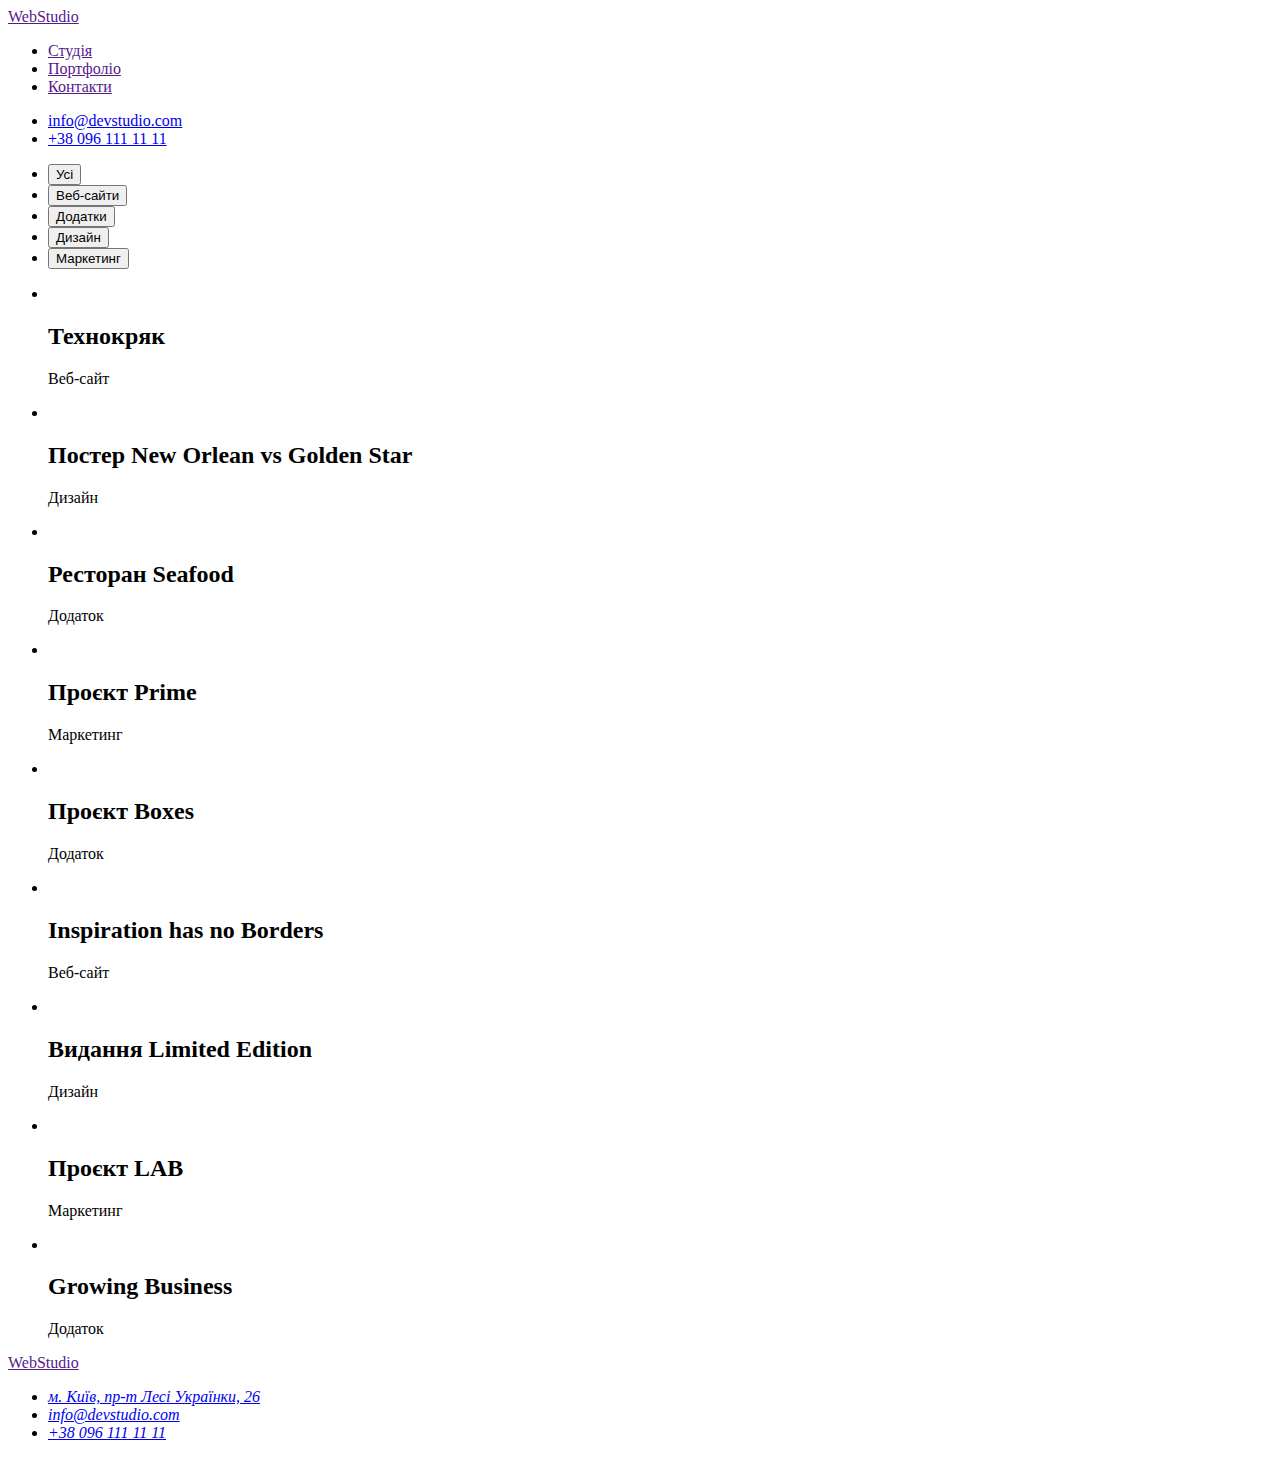
==== portfolio.html @ 916b4608 "Create portfolio" ====
<!DOCTYPE html>
<html lang="en">
<head>
    <meta charset="UTF-8">
    <meta http-equiv="X-UA-Compatible" content="IE=edge">
    <meta name="viewport" content="width=device-width, initial-scale=1.0">
    <title>Document</title>
</head>
<body>
    <header>
        <a href="">WebStudio</a>
        <nav>
            <ul>
                <li><a href="">Студія</a></li>
                <li><a href="">Портфоліо</a></li>
                <li><a href="">Контакти</a></li>
            </ul>
        </nav>

        <ul>
            <li>
                <a href="mailto:info@devstudio.com">info@devstudio.com</a>
            </li>
            <li><a href="tel:+380961111111">+38 096 111 11 11</a></li>
        </ul>
    </header>

    <main>
        <section>
            <ul>
                <li>
                    <button type="button">Усі</button>
                </li>
                <li>
                    <button type="button">Веб-сайти</button>
                </li>
                <li>
                    <button type="button">Додатки</button>
                </li>
                <li>
                    <button type="button">Дизайн</button>
                </li>
                <li>
                    <button type="button">Маркетинг</button>
                </li>
            </ul>
        </section>
        <section>
            <ul>
                <li>
                        <img src="" alt="" >
                        <h2>Технокряк</h2>
                        <p>Веб-сайт</p>
                </li>
                <li>
                        <img src="" alt="" >
                        <h2>Постер New Orlean vs Golden Star</h2>
                        <p>Дизайн</p>
                </li>
                <li>
                        <img src="" alt="" >
                        <h2>Ресторан Seafood</h2>
                        <p>Додаток</p>
                </li>
                <li>
                        <img src="" alt="" >
                        <h2>Проєкт Prime</h2>
                        <p>Маркетинг</p>
                </li>
                <li>
                        <img src="" alt="" >
                        <h2>Проєкт Boxes</h2>
                        <p>Додаток</p>
                </li>
                <li>
                        <img src="" alt="" >
                        <h2>Inspiration has no Borders</h2>
                        <p>Веб-сайт</p>
                </li>
                <li>
                        <img src="" alt="" >
                        <h2>Видання Limited Edition</h2>
                        <p>Дизайн</p>
                </li>
                <li>
                        <img src="" alt="" >
                        <h2>Проєкт LAB</h2>
                        <p>Маркетинг</p>
                </li>
                <li>
                        <img src="" alt="" >
                        <h2>Growing Business</h2>
                        <p>Додаток</p>
                </li>
            </ul>
        </section>
    </main>

    <footer>
        <a href="">WebStudio</a>
        <address>
            <ul>
                <li>
                    <a
                        href="https://www.google.com/maps/place/бул.+Леси+Украинки,+26,+Киев,+02000/@50.4265807,30.5361971,17z/data=!3m1!4b1!4m5!3m4!1s0x40d4cf0e033ecbe9:0x57a4dffefec77da0!8m2!3d50.4265807!4d30.5383858"
                        target="_blank"
                        rel="noopener noreferrer"
                        >м. Київ, пр-т Лесі Українки, 26</a
                    >
                </li>
                <li>
                    <a href="mailto:info@devstudio.com"
                        >info@devstudio.com</a
                    >
                </li>
                <li>
                    <a href="tel:+380961111111">+38 096 111 11 11</a>
                </li>
            </ul>
        </address>
    </footer>
</body>
</html>
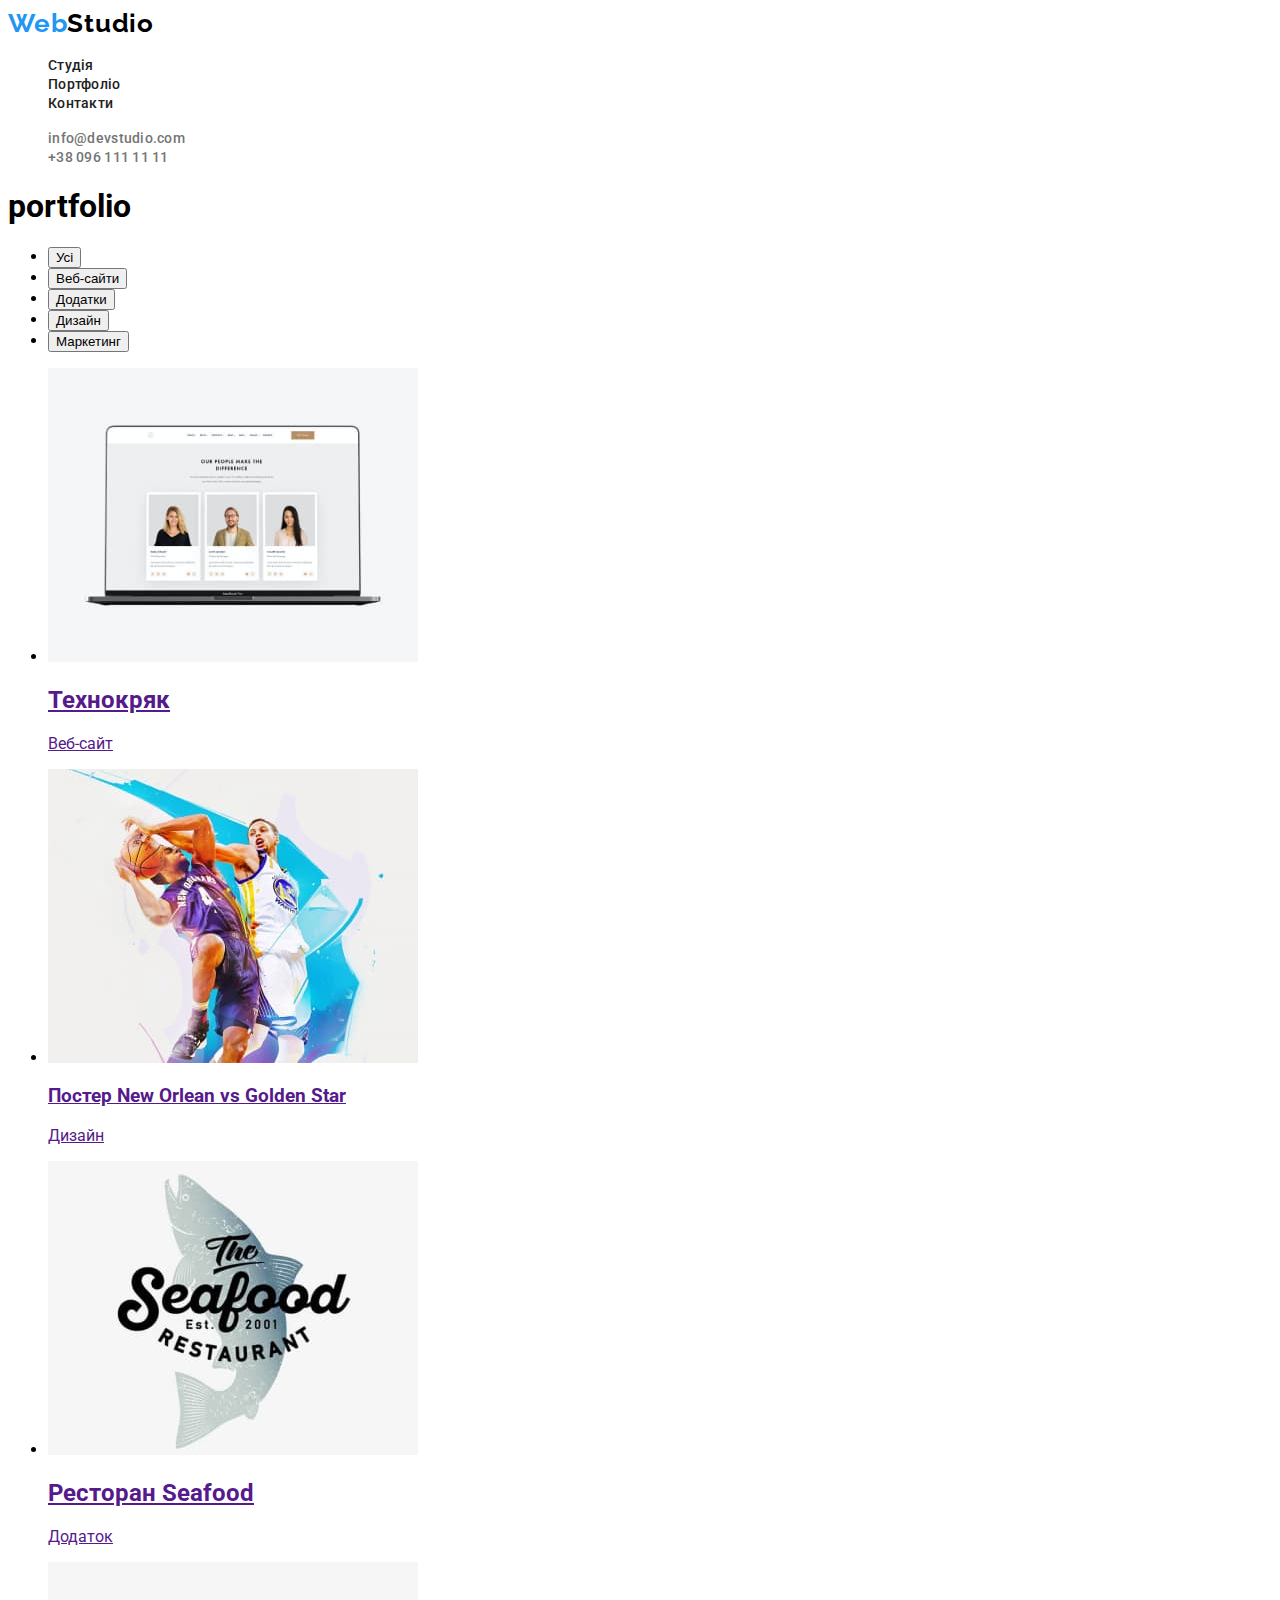
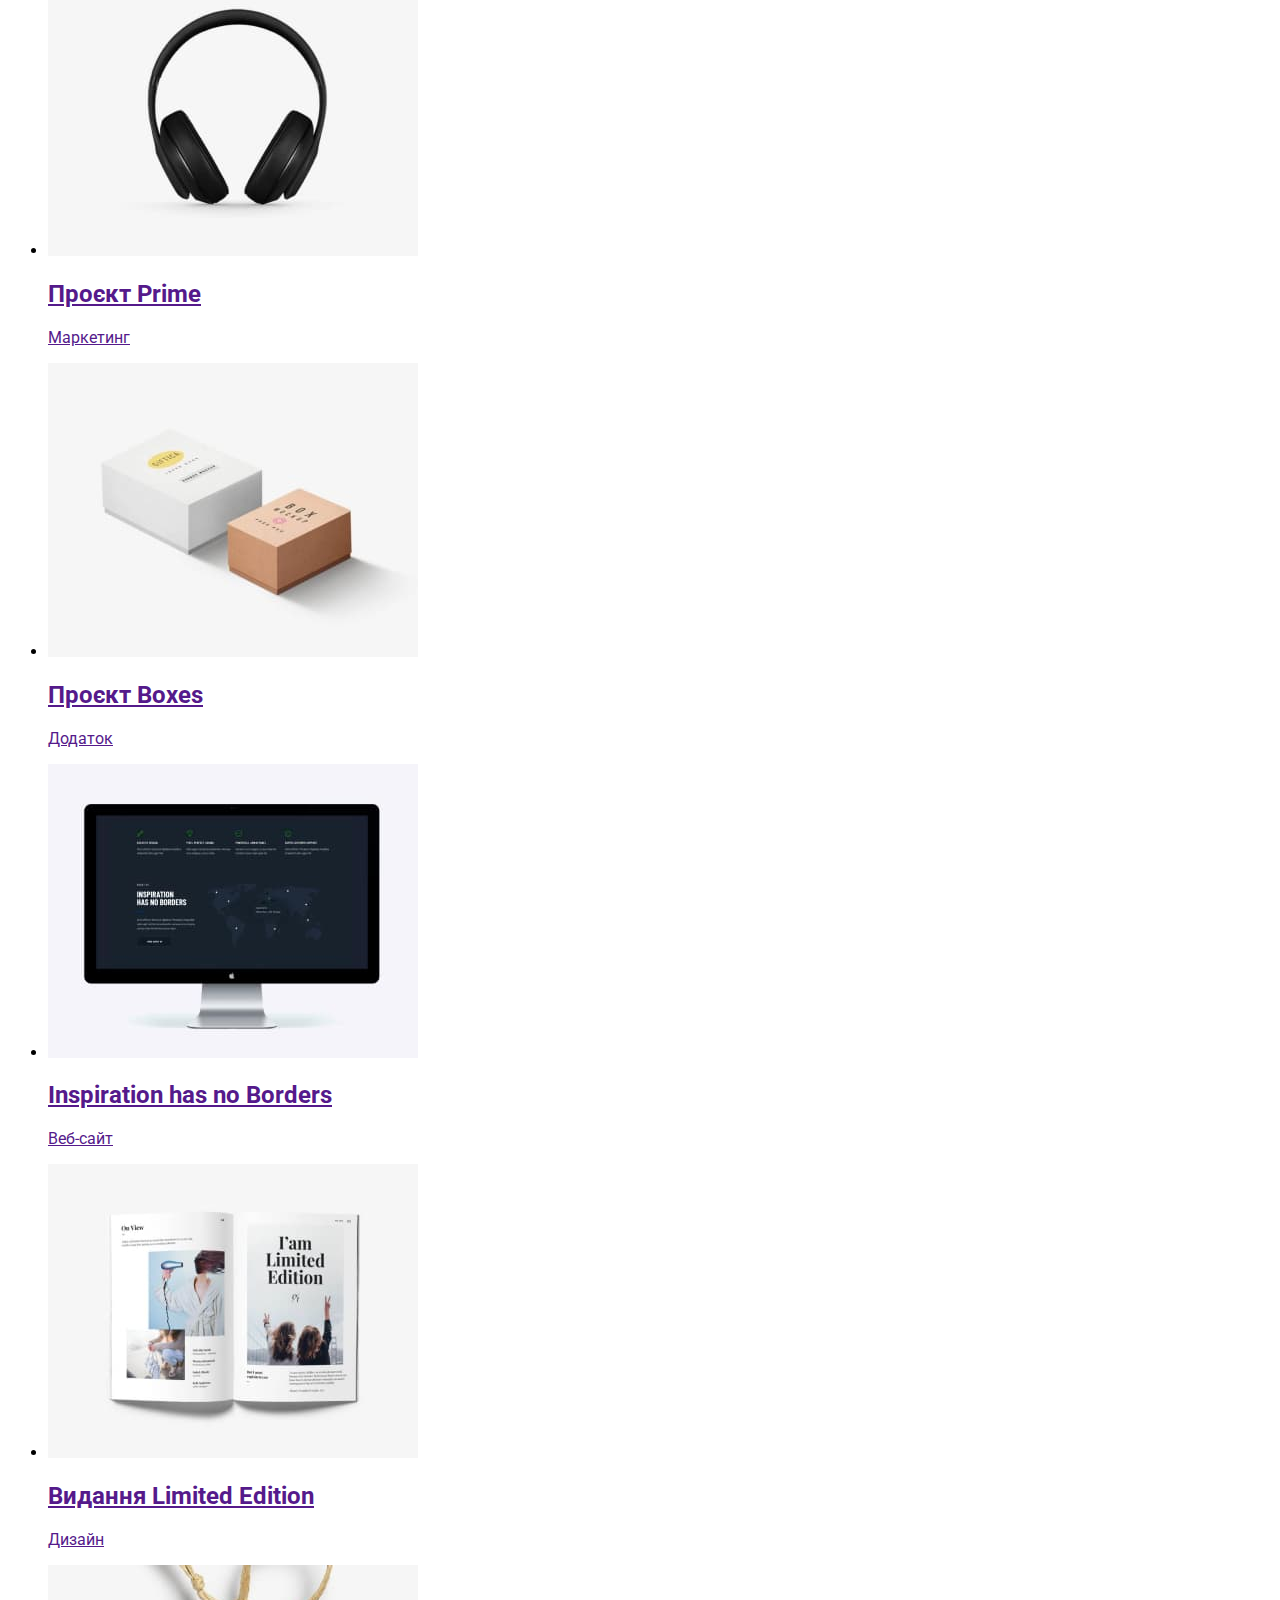
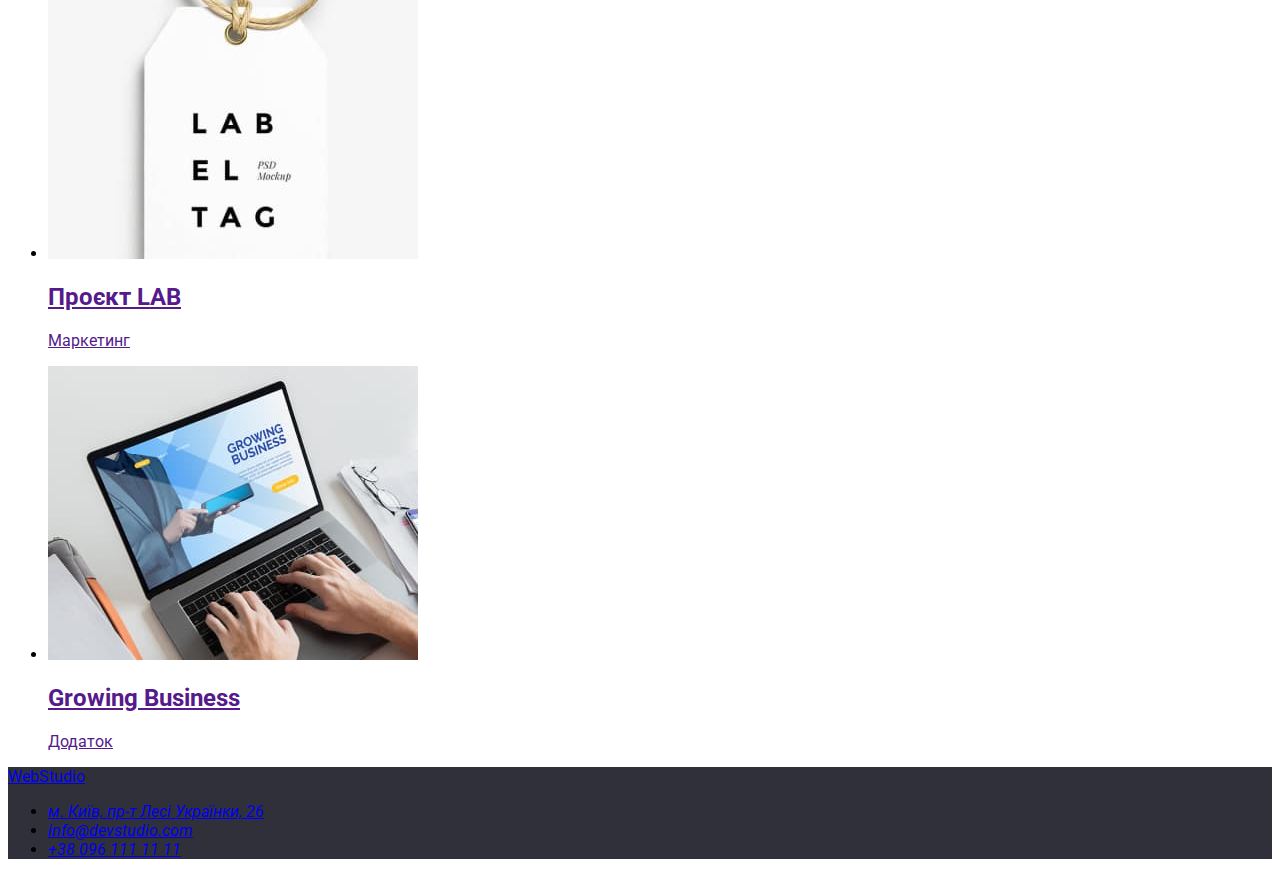
==== commit 1b84684c: "strart CSS" ====
--- a/portfolio.html
+++ b/portfolio.html
@@ -1,32 +1,40 @@
 <!DOCTYPE html>
-<html lang="en">
-<head>
-    <meta charset="UTF-8">
-    <meta http-equiv="X-UA-Compatible" content="IE=edge">
-    <meta name="viewport" content="width=device-width, initial-scale=1.0">
-    <title>Document</title>
-</head>
-<body>
-    <header>
-        <a href="">WebStudio</a>
-        <nav>
-            <ul>
-                <li><a href="">Студія</a></li>
-                <li><a href="">Портфоліо</a></li>
-                <li><a href="">Контакти</a></li>
+<html lang="ua">
+    <head>
+        <meta charset="UTF-8" />
+        <meta http-equiv="X-UA-Compatible" content="IE=edge" />
+        <meta name="viewport" content="width=device-width, initial-scale=1.0" />
+        <title>Document</title>
+
+        <link rel="preconnect" href="https://fonts.googleapis.com"> 
+        <link rel="preconnect" href="https://fonts.gstatic.com" crossorigin> 
+        <link href="https://fonts.googleapis.com/css2?family=Raleway:wght@700&family=Roboto:wght@400;500;700;900&display=swap" rel="stylesheet">
+        
+        <link rel="stylesheet" href="./css/styles.css">
+    </head>
+
+    <body>
+        <header>
+            <a href="./index.html" class="logo link">Web<span class="accent">Studio</span></a>
+            <nav>
+                <ul class="list">
+                    <li><a href="./index.html" class="nav link">Студія</a></li>
+                    <li><a href="./portfolio.html" class="nav link">Портфоліо</a></li>
+                    <li><a href="" class="nav link">Контакти</a></li>
+                </ul>
+            </nav>
+
+            <ul class="list">
+                <li>
+                    <a href="mailto:info@devstudio.com" class="contacts link">info@devstudio.com</a>
+                </li>
+                <li><a href="tel:+380961111111" class="contacts link">+38 096 111 11 11</a></li>
             </ul>
-        </nav>
-
-        <ul>
-            <li>
-                <a href="mailto:info@devstudio.com">info@devstudio.com</a>
-            </li>
-            <li><a href="tel:+380961111111">+38 096 111 11 11</a></li>
-        </ul>
-    </header>
+        </header>
 
     <main>
         <section>
+            <h1>portfolio</h1>
             <ul>
                 <li>
                     <button type="button">Усі</button>
@@ -44,60 +52,77 @@
                     <button type="button">Маркетинг</button>
                 </li>
             </ul>
-        </section>
-        <section>
+
             <ul>
                 <li>
-                        <img src="" alt="" >
+                    <a href="">
+                        <img src="./images/images 2 page/img.jpg" alt="texnocriak" width="370" height="294">
                         <h2>Технокряк</h2>
                         <p>Веб-сайт</p>
+                    </a>
                 </li>
                 <li>
-                        <img src="" alt="" >
-                        <h2>Постер New Orlean vs Golden Star</h2>
+                    <a href="">
+                        <img src="./images/images 2 page/img-2.jpg" alt="poster"  width="370" height="294">
+                        <h3>Постер New Orlean vs Golden Star</h3>
                         <p>Дизайн</p>
+                    </a>
                 </li>
                 <li>
-                        <img src="" alt="" >
+                    <a href="">
+                        <img src="./images/images 2 page/img-3.jpg" alt="restoran" width="370" height="294">
                         <h2>Ресторан Seafood</h2>
                         <p>Додаток</p>
+                    </a>
                 </li>
                 <li>
-                        <img src="" alt="" >
+                    <a href="">
+                        <img src="./images/images 2 page/img-4.jpg" alt="project prime" width="370" height="294">
                         <h2>Проєкт Prime</h2>
                         <p>Маркетинг</p>
+                    </a>
                 </li>
                 <li>
-                        <img src="" alt="" >
+                    <a href="">
+                        <img src="./images/images 2 page/img-5.jpg" alt="project boxes" width="370" height="294">
                         <h2>Проєкт Boxes</h2>
                         <p>Додаток</p>
+                    </a>
                 </li>
                 <li>
-                        <img src="" alt="" >
+                    <a href="">
+                        <img src="./images/images 2 page/img-6.jpg" alt="monitor" width="370" height="294">
                         <h2>Inspiration has no Borders</h2>
                         <p>Веб-сайт</p>
+                    </a>
                 </li>
                 <li>
-                        <img src="" alt="" >
+                    <a href="">
+                        <img src="./images/images 2 page/img-7.jpg" alt="book" width="370" height="294">
                         <h2>Видання Limited Edition</h2>
                         <p>Дизайн</p>
+                    </a>
                 </li>
                 <li>
-                        <img src="" alt="" >
+                    <a href="">
+                        <img src="./images/images 2 page/img-8.jpg" alt="project lab" width="370" height="294">
                         <h2>Проєкт LAB</h2>
                         <p>Маркетинг</p>
+                    </a>
                 </li>
                 <li>
-                        <img src="" alt="" >
+                    <a href="">
+                        <img src="./images/images 2 page/img-9.jpg" alt="growing business" width="370" height="294">
                         <h2>Growing Business</h2>
                         <p>Додаток</p>
+                    </a>
                 </li>
             </ul>
         </section>
     </main>
 
     <footer>
-        <a href="">WebStudio</a>
+        <a href="./index.html">WebStudio</a>
         <address>
             <ul>
                 <li>
--- a/css/styles.css
+++ b/css/styles.css
@@ -0,0 +1,185 @@
+body{
+    font-family: "Roboto", sans-serif;
+}
+
+.link{
+    text-decoration: none;
+}
+
+.list{
+    list-style: none;
+}
+
+.logo{
+    font-family: 'Raleway';
+    font-style: normal;
+    font-weight: 700;
+    font-size: 26px;
+    line-height: 31px;
+    letter-spacing: 0.03em;
+
+    color: #2196F3;
+}
+
+.accent{
+    color: #000000;
+}
+
+.nav{
+    font-style: normal;
+    font-weight: 500;
+    font-size: 14px;
+    line-height: 16px;
+    letter-spacing: 0.02em;
+
+    color: #212121;
+}
+
+.nav:hover, .nav:focus{
+    color: #2196F3;
+}
+
+.contacts{
+    font-style: normal;
+    font-weight: 500;
+    font-size: 14px;
+    line-height: 16px;
+    letter-spacing: 0.02em;
+
+    color: #757575;
+}
+
+.contacts:hover, .contacts:focus{
+    font-style: normal;
+    font-weight: 500;
+    font-size: 14px;
+    line-height: 16px;
+    letter-spacing: 0.02em;
+
+    color: #2196F3;
+}
+
+.hero{
+    background-color: #2F303A;
+}
+
+.hero-title{
+    font-style: normal;
+    font-weight: 900;
+    font-size: 44px;
+    line-height: 60px;
+    text-align: center;
+    letter-spacing: 0.06em;
+    text-transform: uppercase;
+
+    color: #FFFFFF;
+}
+
+.hero-btn{
+    font-style: normal;
+    font-weight: 700;
+    font-size: 16px;
+    line-height: 30px;
+    letter-spacing: 0.06em;
+
+    color: #FFFFFF;
+}
+
+.benefits{
+    font-style: normal;
+    font-weight: 700;
+    font-size: 14px;
+    line-height: 16px;
+    letter-spacing: 0.03em;
+    text-transform: uppercase;
+    
+    color: #212121;
+    
+}
+
+.benefits-dsc{
+    font-style: normal;
+    font-weight: 400;
+    font-size: 14px;
+    line-height: 24px;
+    letter-spacing: 0.03em;
+
+    color: #757575;
+}
+
+.work{
+    font-style: normal;
+    font-weight: 700;
+    font-size: 36px;
+    line-height: 42px;
+    text-align: center;
+    letter-spacing: 0.03em;
+
+    color: #212121;
+}
+
+.team{
+    font-style: normal;
+    font-weight: 700;
+    font-size: 36px;
+    line-height: 42px;
+    text-align: center;
+    letter-spacing: 0.03em;
+
+    color: #212121;
+}
+
+.team-name{
+    font-style: normal;
+    font-weight: 500;
+    font-size: 16px;
+    line-height: 19px;
+    letter-spacing: 0.03em;
+    
+    color: #212121;
+}
+
+.team-position{
+    font-style: normal;
+    font-weight: 400;
+    font-size: 16px;
+    line-height: 19px;
+    letter-spacing: 0.03em;
+    
+    color: #757575;
+}
+
+.logo-footer{
+    font-family: 'Raleway';
+    font-style: normal;
+    font-weight: 700;
+    font-size: 26px;
+    line-height: 31px;
+    letter-spacing: 0.03em;
+
+    color: #FFFFFF;
+}
+
+footer{
+    background-color: #2F303A;;
+}
+
+.adress{
+    font-style: normal;
+    font-weight: 400;
+    font-size: 14px;
+    line-height: 24px;
+    letter-spacing: 0.03em;
+
+    color: #FFFFFF;
+}
+
+.tel-footer{
+    font-style: normal;
+    font-weight: 400;
+    font-size: 14px;
+    line-height: 24px;
+    letter-spacing: 0.03em;
+    
+    color: rgba(255, 255, 255, 0.6);
+}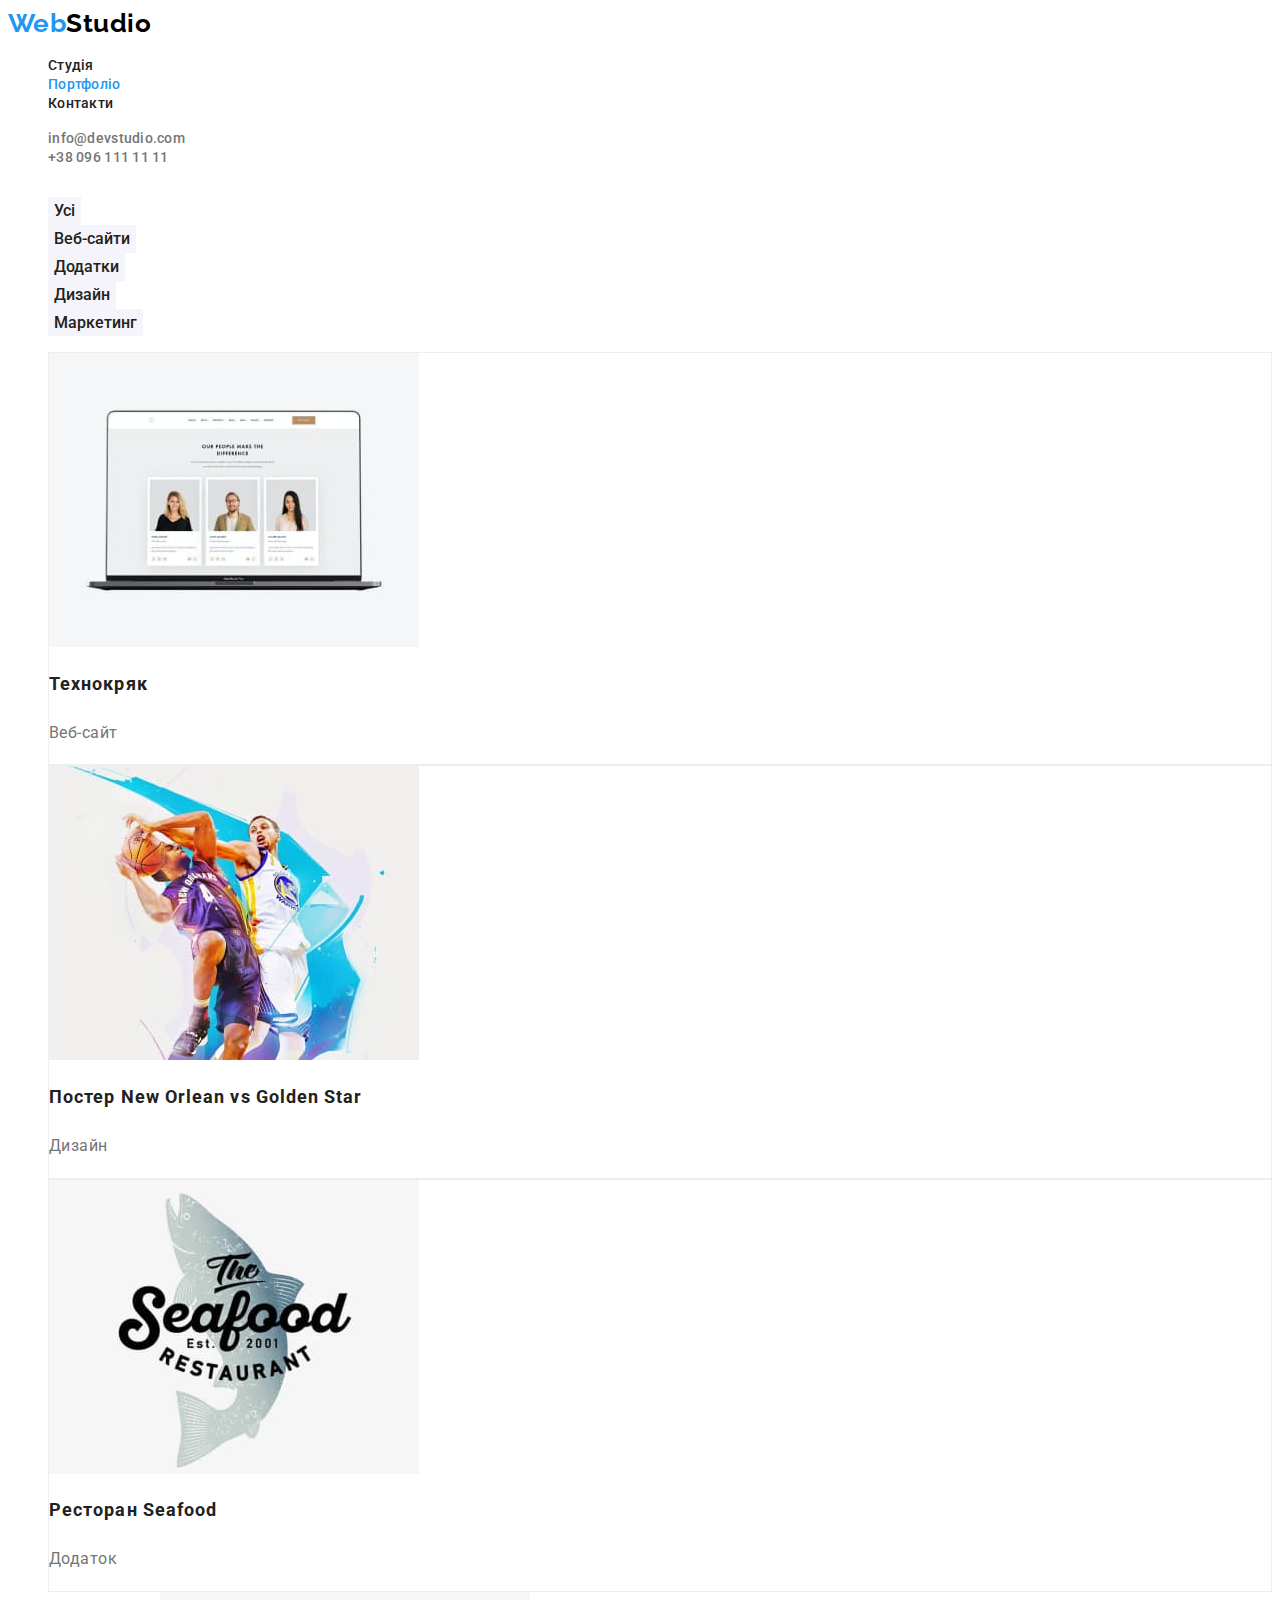
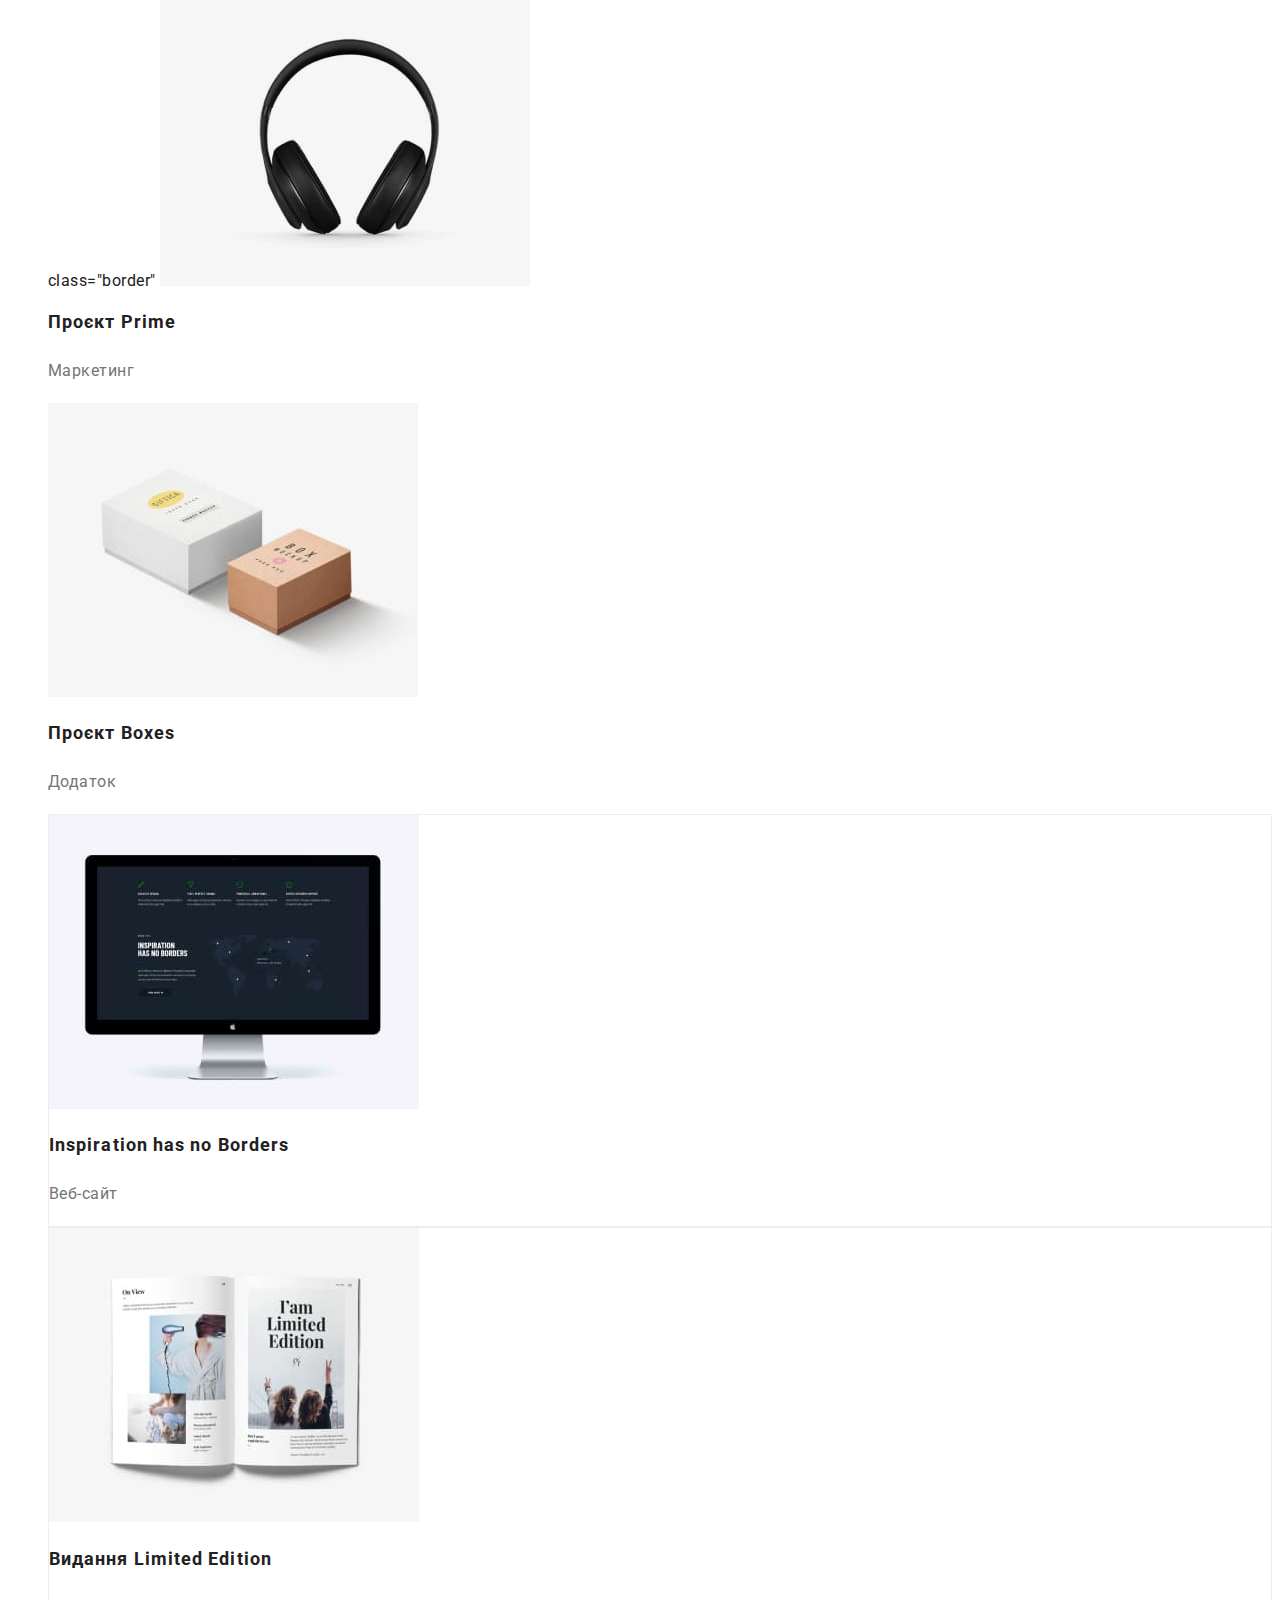
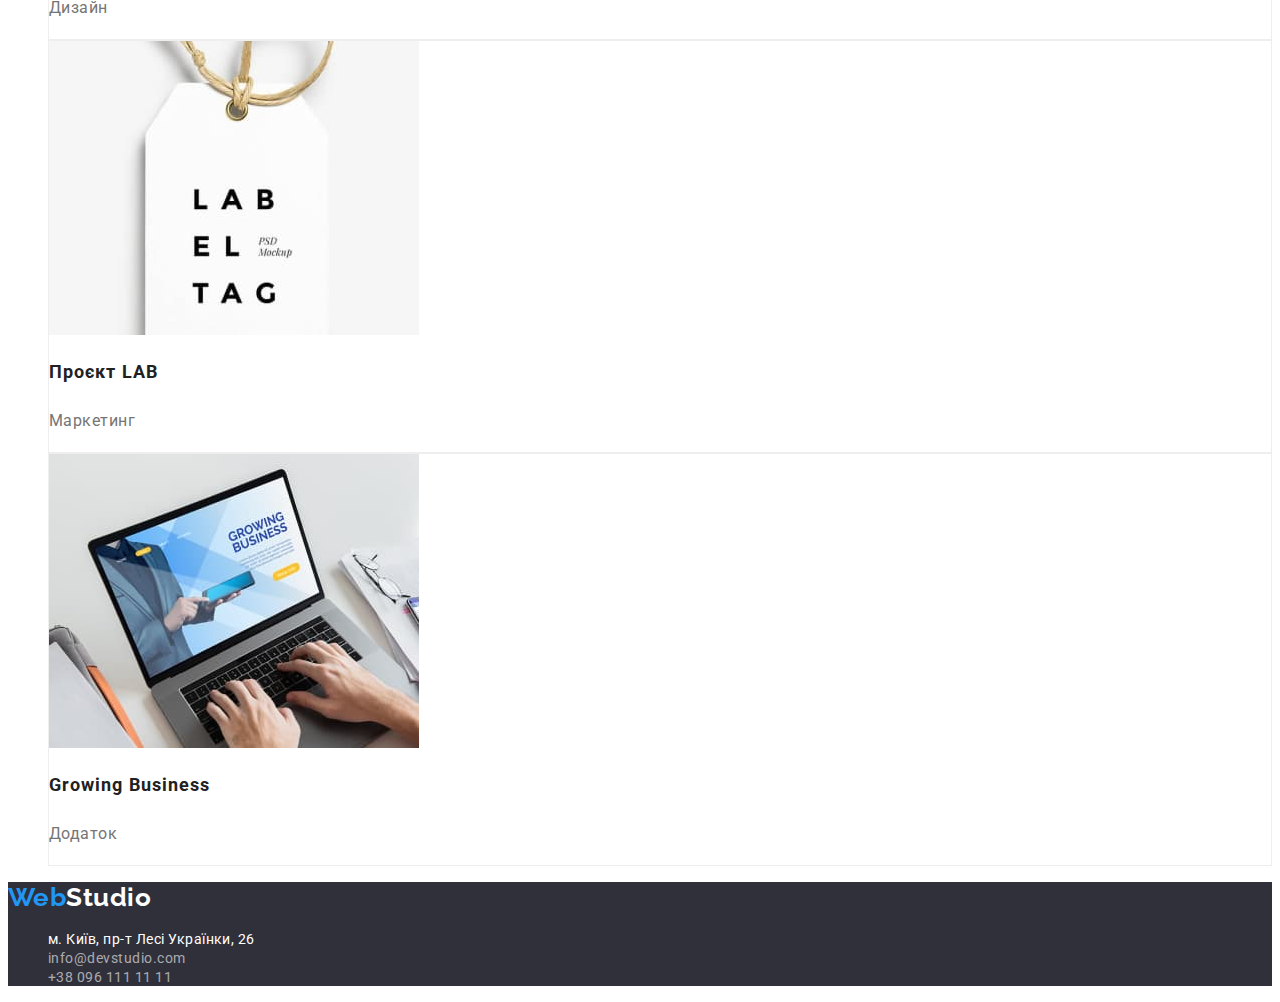
==== commit 79f44abf: "end second home work" ====
--- a/portfolio.html
+++ b/portfolio.html
@@ -17,10 +17,10 @@
         <header>
             <a href="./index.html" class="logo link">Web<span class="accent">Studio</span></a>
             <nav>
-                <ul class="list">
-                    <li><a href="./index.html" class="nav link">Студія</a></li>
-                    <li><a href="./portfolio.html" class="nav link">Портфоліо</a></li>
-                    <li><a href="" class="nav link">Контакти</a></li>
+                <ul class="site-nav list">
+                    <li><a href="./index.html" class="nav">Студія</a></li>
+                    <li><a href="./portfolio.html" class="nav current">Портфоліо</a></li>
+                    <li><a href="" class="nav">Контакти</a></li>
                 </ul>
             </nav>
 
@@ -32,117 +32,117 @@
             </ul>
         </header>
 
-    <main>
-        <section>
-            <h1>portfolio</h1>
-            <ul>
-                <li>
-                    <button type="button">Усі</button>
-                </li>
-                <li>
-                    <button type="button">Веб-сайти</button>
-                </li>
-                <li>
-                    <button type="button">Додатки</button>
-                </li>
-                <li>
-                    <button type="button">Дизайн</button>
-                </li>
-                <li>
-                    <button type="button">Маркетинг</button>
-                </li>
-            </ul>
+        <main>
+            <section>
+                <h1 class="visually-hidden">portfolio</h1>
+                <ul class="list">
+                    <li>
+                        <button type="button" class="portfolio-btn">Усі</button>
+                    </li>
+                    <li>
+                        <button type="button" class="portfolio-btn">Веб-сайти</button>
+                    </li>
+                    <li>
+                        <button type="button" class="portfolio-btn">Додатки</button>
+                    </li>
+                    <li>
+                        <button type="button" class="portfolio-btn">Дизайн</button>
+                    </li>
+                    <li>
+                        <button type="button" class="portfolio-btn">Маркетинг</button>
+                    </li>
+                </ul>
 
-            <ul>
-                <li>
-                    <a href="">
-                        <img src="./images/images 2 page/img.jpg" alt="texnocriak" width="370" height="294">
-                        <h2>Технокряк</h2>
-                        <p>Веб-сайт</p>
-                    </a>
-                </li>
-                <li>
-                    <a href="">
-                        <img src="./images/images 2 page/img-2.jpg" alt="poster"  width="370" height="294">
-                        <h3>Постер New Orlean vs Golden Star</h3>
-                        <p>Дизайн</p>
-                    </a>
-                </li>
-                <li>
-                    <a href="">
-                        <img src="./images/images 2 page/img-3.jpg" alt="restoran" width="370" height="294">
-                        <h2>Ресторан Seafood</h2>
-                        <p>Додаток</p>
-                    </a>
-                </li>
-                <li>
-                    <a href="">
-                        <img src="./images/images 2 page/img-4.jpg" alt="project prime" width="370" height="294">
-                        <h2>Проєкт Prime</h2>
-                        <p>Маркетинг</p>
-                    </a>
-                </li>
-                <li>
-                    <a href="">
-                        <img src="./images/images 2 page/img-5.jpg" alt="project boxes" width="370" height="294">
-                        <h2>Проєкт Boxes</h2>
-                        <p>Додаток</p>
-                    </a>
-                </li>
-                <li>
-                    <a href="">
-                        <img src="./images/images 2 page/img-6.jpg" alt="monitor" width="370" height="294">
-                        <h2>Inspiration has no Borders</h2>
-                        <p>Веб-сайт</p>
-                    </a>
-                </li>
-                <li>
-                    <a href="">
-                        <img src="./images/images 2 page/img-7.jpg" alt="book" width="370" height="294">
-                        <h2>Видання Limited Edition</h2>
-                        <p>Дизайн</p>
-                    </a>
-                </li>
-                <li>
-                    <a href="">
-                        <img src="./images/images 2 page/img-8.jpg" alt="project lab" width="370" height="294">
-                        <h2>Проєкт LAB</h2>
-                        <p>Маркетинг</p>
-                    </a>
-                </li>
-                <li>
-                    <a href="">
-                        <img src="./images/images 2 page/img-9.jpg" alt="growing business" width="370" height="294">
-                        <h2>Growing Business</h2>
-                        <p>Додаток</p>
-                    </a>
-                </li>
-            </ul>
-        </section>
-    </main>
+                <ul class="list">
+                    <li class="border">
+                        <a href="" class="link">
+                            <img src="./images/images 2 page/img.jpg" alt="texnocriak" width="370" height="294">
+                            <h2 class="portfolio-title">Технокряк</h2>
+                            <p class="portfolio-dscr">Веб-сайт</p>
+                        </a>
+                    </li>
+                    <li class="border">
+                        <a href="" class="link">
+                            <img src="./images/images 2 page/img-2.jpg" alt="poster"  width="370" height="294">
+                            <h2 class="portfolio-title">Постер New Orlean vs Golden Star</h2>
+                            <p class="portfolio-dscr">Дизайн</p>
+                        </a>
+                    </li>
+                    <li class="border">
+                        <a href="" class="link">
+                            <img src="./images/images 2 page/img-3.jpg" alt="restoran" width="370" height="294">
+                            <h2 class="portfolio-title">Ресторан Seafood</h2>
+                            <p class="portfolio-dscr">Додаток</p>
+                        </a>
+                    </li>
+                    <li> class="border"
+                        <a href="" class="link">
+                            <img src="./images/images 2 page/img-4.jpg" alt="project prime" width="370" height="294">
+                            <h2 class="portfolio-title">Проєкт Prime</h2>
+                            <p class="portfolio-dscr">Маркетинг</p>
+                        </a>
+                    </li class="border">
+                    <li>
+                        <a href="" class="link">
+                            <img src="./images/images 2 page/img-5.jpg" alt="project boxes" width="370" height="294">
+                            <h2 class="portfolio-title">Проєкт Boxes</h2>
+                            <p class="portfolio-dscr">Додаток</p>
+                        </a>
+                    </li>
+                    <li class="border">
+                        <a href="" class="link">
+                            <img src="./images/images 2 page/img-6.jpg" alt="monitor" width="370" height="294">
+                            <h2 class="portfolio-title">Inspiration has no Borders</h2>
+                            <p class="portfolio-dscr">Веб-сайт</p>
+                        </a>
+                    </li>
+                    <li class="border">
+                        <a href="" class="link">
+                            <img src="./images/images 2 page/img-7.jpg" alt="book" width="370" height="294">
+                            <h2 class="portfolio-title">Видання Limited Edition</h2>
+                            <p class="portfolio-dscr">Дизайн</p>
+                        </a>
+                    </li>
+                    <li class="border">
+                        <a href="" class="link">
+                            <img src="./images/images 2 page/img-8.jpg" alt="project lab" width="370" height="294">
+                            <h2 class="portfolio-title">Проєкт LAB</h2>
+                            <p class="portfolio-dscr">Маркетинг</p>
+                        </a>
+                    </li>
+                    <li class="border">
+                        <a href="" class="link">
+                            <img src="./images/images 2 page/img-9.jpg" alt="growing business" width="370" height="294">
+                            <h2 class="portfolio-title">Growing Business</h2>
+                            <p class="portfolio-dscr">Додаток</p>
+                        </a>
+                    </li>
+                </ul>
+            </section>
+        </main>
 
-    <footer>
-        <a href="./index.html">WebStudio</a>
-        <address>
-            <ul>
-                <li>
-                    <a
-                        href="https://www.google.com/maps/place/бул.+Леси+Украинки,+26,+Киев,+02000/@50.4265807,30.5361971,17z/data=!3m1!4b1!4m5!3m4!1s0x40d4cf0e033ecbe9:0x57a4dffefec77da0!8m2!3d50.4265807!4d30.5383858"
-                        target="_blank"
-                        rel="noopener noreferrer"
-                        >м. Київ, пр-т Лесі Українки, 26</a
-                    >
-                </li>
-                <li>
-                    <a href="mailto:info@devstudio.com"
-                        >info@devstudio.com</a
-                    >
-                </li>
-                <li>
-                    <a href="tel:+380961111111">+38 096 111 11 11</a>
-                </li>
-            </ul>
-        </address>
-    </footer>
-</body>
+        <footer>
+            <a href="./index.html" class="logo link">Web<span class="logo-footer">Studio</span></a>
+            <address>
+                <ul class="list">
+                    <li>
+                        <a class="adress link"
+                            href="https://www.google.com/maps/place/бул.+Леси+Украинки,+26,+Киев,+02000/@50.4265807,30.5361971,17z/data=!3m1!4b1!4m5!3m4!1s0x40d4cf0e033ecbe9:0x57a4dffefec77da0!8m2!3d50.4265807!4d30.5383858"
+                            target="_blank"
+                            rel="noopener noreferrer"
+                            >м. Київ, пр-т Лесі Українки, 26</a
+                        >
+                    </li>
+                    <li>
+                        <a href="mailto:info@devstudio.com" class="tel-footer link"
+                            >info@devstudio.com</a
+                        >
+                    </li>
+                    <li>
+                        <a href="tel:+380961111111" class="tel-footer link">+38 096 111 11 11</a>
+                    </li>
+                </ul>
+            </address>
+        </footer>
+    </body>
 </html>--- a/css/styles.css
+++ b/css/styles.css
@@ -1,5 +1,19 @@
 body{
     font-family: "Roboto", sans-serif;
+    letter-spacing: 0.03em;
+    background-color: #FFFFFF;
+    color: #212121;
+}
+
+:root{
+    --black: #000000;
+    --brand-color: #2196F3;
+    --white:#FFFFFF;
+    --title-gray: #757575;
+    --background-hero:#2F303A;
+    --background: #F5F4FA;
+    --border: #EEEEEE;
+    --brand-black: #212121; 
 }
 
 .link{
@@ -10,176 +24,186 @@
     list-style: none;
 }
 
-.logo{
+.visually-hidden{
+    white-space: nowrap;
+    width: 1px;
+    height: 1px;
+    overflow: hidden;
+    border: 0;
+    padding: 0;
+    clip: rect(0 0 0 0);
+    clip-path: inset(50%);
+    margin: -1px;
+}
+
+.logo, .logo-footer{
     font-family: 'Raleway';
     font-style: normal;
     font-weight: 700;
     font-size: 26px;
-    line-height: 31px;
-    letter-spacing: 0.03em;
-
-    color: #2196F3;
+    line-height: 1.19;
+
+    color: var(--brand-color);
 }
 
 .accent{
-    color: #000000;
-}
-
-.nav{
-    font-style: normal;
+    color: var(--black);
+}
+
+.nav, .contacts{
     font-weight: 500;
     font-size: 14px;
-    line-height: 16px;
+    line-height: 1.14;
     letter-spacing: 0.02em;
-
-    color: #212121;
-}
-
-.nav:hover, .nav:focus{
-    color: #2196F3;
+    text-decoration: none;
+    color: var(--brand-black);
+}
+
+.nav:hover, 
+.nav:focus, 
+.tel-footer:hover,
+.tel-footer:focus,
+.contacts:hover, 
+.contacts:focus{
+    color: var(--brand-color);
+}
+
+.site-nav .nav.current{
+    color: var(--brand-color);
 }
 
 .contacts{
-    font-style: normal;
-    font-weight: 500;
-    font-size: 14px;
-    line-height: 16px;
-    letter-spacing: 0.02em;
-
-    color: #757575;
+    color: var(--title-gray);
 }
 
 .contacts:hover, .contacts:focus{
-    font-style: normal;
-    font-weight: 500;
-    font-size: 14px;
-    line-height: 16px;
-    letter-spacing: 0.02em;
-
-    color: #2196F3;
-}
-
-.hero{
-    background-color: #2F303A;
+    color: var(--brand-color);
+}
+
+.hero, footer{
+    background-color: var(--background-hero);
 }
 
 .hero-title{
-    font-style: normal;
     font-weight: 900;
     font-size: 44px;
-    line-height: 60px;
+    line-height: 1.36;
     text-align: center;
     letter-spacing: 0.06em;
     text-transform: uppercase;
 
-    color: #FFFFFF;
+    color: var(--white);
 }
 
 .hero-btn{
+    font-family: inherit;
     font-style: normal;
     font-weight: 700;
     font-size: 16px;
-    line-height: 30px;
+    line-height: 1.88;
     letter-spacing: 0.06em;
-
-    color: #FFFFFF;
+    cursor: pointer;
+    border: none;
+
+    color: var(--white);
+    background-color: var(--brand-color);
 }
 
 .benefits{
+    font-weight: 700;
+    font-size: 14px;
+    line-height: 1.14;
+    text-transform: uppercase;
+}
+
+.benefits-dsc{
+    font-size: 14px;
+    line-height: 1.71;
+
+    color: var(--title-gray);
+}
+
+.work, .team-title{
+    font-weight: 700;
+    font-size: 36px;
+    line-height: 1.17;
+    text-align: center;
+}
+
+.team{
+    background: var(--background);
+}
+
+.team-border{
+    box-shadow: 0px 1px 3px rgba(0, 0, 0, 0.12), 0px 1px 1px rgba(0, 0, 0, 0.14), 0px 2px 1px rgba(0, 0, 0, 0.2);
+    border-radius: 0px 0px 4px 4px;
+    background-color: var(--white);
+}
+
+.team-name{
+    font-weight: 500;
+    font-size: 16px;
+    line-height: 1.19;
+    text-align: center;
+}
+
+.team-position{
+    font-size: 16px;
+    line-height: 1.19;
+    text-align: center;
+    
+    color: var(--title-gray);
+}
+
+.logo-footer{
+    color: var(--white);
+}
+
+.adress, .tel-footer{
     font-style: normal;
-    font-weight: 700;
-    font-size: 14px;
-    line-height: 16px;
-    letter-spacing: 0.03em;
-    text-transform: uppercase;
+    font-size: 14px;
+    line-height: 1.71px;
+
+    color: var(--white);
+}
+
+.tel-footer{    
+    color: rgba(255, 255, 255, 0.6);
+}
+
+.portfolio-btn{
+    font-family: inherit;
+    cursor: pointer;
+    font-weight: 500;
+    font-size: 16px;
+    line-height: 1.62;
+    color: #212121;
+    background: var(--background);
+    border: none;
+}
+
+.portfolio-btn:hover,
+.portfolio-btn:focus{
+    color: var(--white);
+    background-color: var(--brand-color);
+}
+
+.border{
+    border: 1px solid var(--border);
+}
+
+.portfolio-title{
+    font-weight: 700;
+    font-size: 18px;
+    line-height: 2;
+    letter-spacing: 0.06em;
     
-    color: #212121;
+    color: var(--brand-black);
+}
+
+.portfolio-dscr{
+    font-size: 16px;
+    line-height: 1.88;
     
-}
-
-.benefits-dsc{
-    font-style: normal;
-    font-weight: 400;
-    font-size: 14px;
-    line-height: 24px;
-    letter-spacing: 0.03em;
-
-    color: #757575;
-}
-
-.work{
-    font-style: normal;
-    font-weight: 700;
-    font-size: 36px;
-    line-height: 42px;
-    text-align: center;
-    letter-spacing: 0.03em;
-
-    color: #212121;
-}
-
-.team{
-    font-style: normal;
-    font-weight: 700;
-    font-size: 36px;
-    line-height: 42px;
-    text-align: center;
-    letter-spacing: 0.03em;
-
-    color: #212121;
-}
-
-.team-name{
-    font-style: normal;
-    font-weight: 500;
-    font-size: 16px;
-    line-height: 19px;
-    letter-spacing: 0.03em;
-    
-    color: #212121;
-}
-
-.team-position{
-    font-style: normal;
-    font-weight: 400;
-    font-size: 16px;
-    line-height: 19px;
-    letter-spacing: 0.03em;
-    
-    color: #757575;
-}
-
-.logo-footer{
-    font-family: 'Raleway';
-    font-style: normal;
-    font-weight: 700;
-    font-size: 26px;
-    line-height: 31px;
-    letter-spacing: 0.03em;
-
-    color: #FFFFFF;
-}
-
-footer{
-    background-color: #2F303A;;
-}
-
-.adress{
-    font-style: normal;
-    font-weight: 400;
-    font-size: 14px;
-    line-height: 24px;
-    letter-spacing: 0.03em;
-
-    color: #FFFFFF;
-}
-
-.tel-footer{
-    font-style: normal;
-    font-weight: 400;
-    font-size: 14px;
-    line-height: 24px;
-    letter-spacing: 0.03em;
-    
-    color: rgba(255, 255, 255, 0.6);
+    color: var(--title-gray);
 }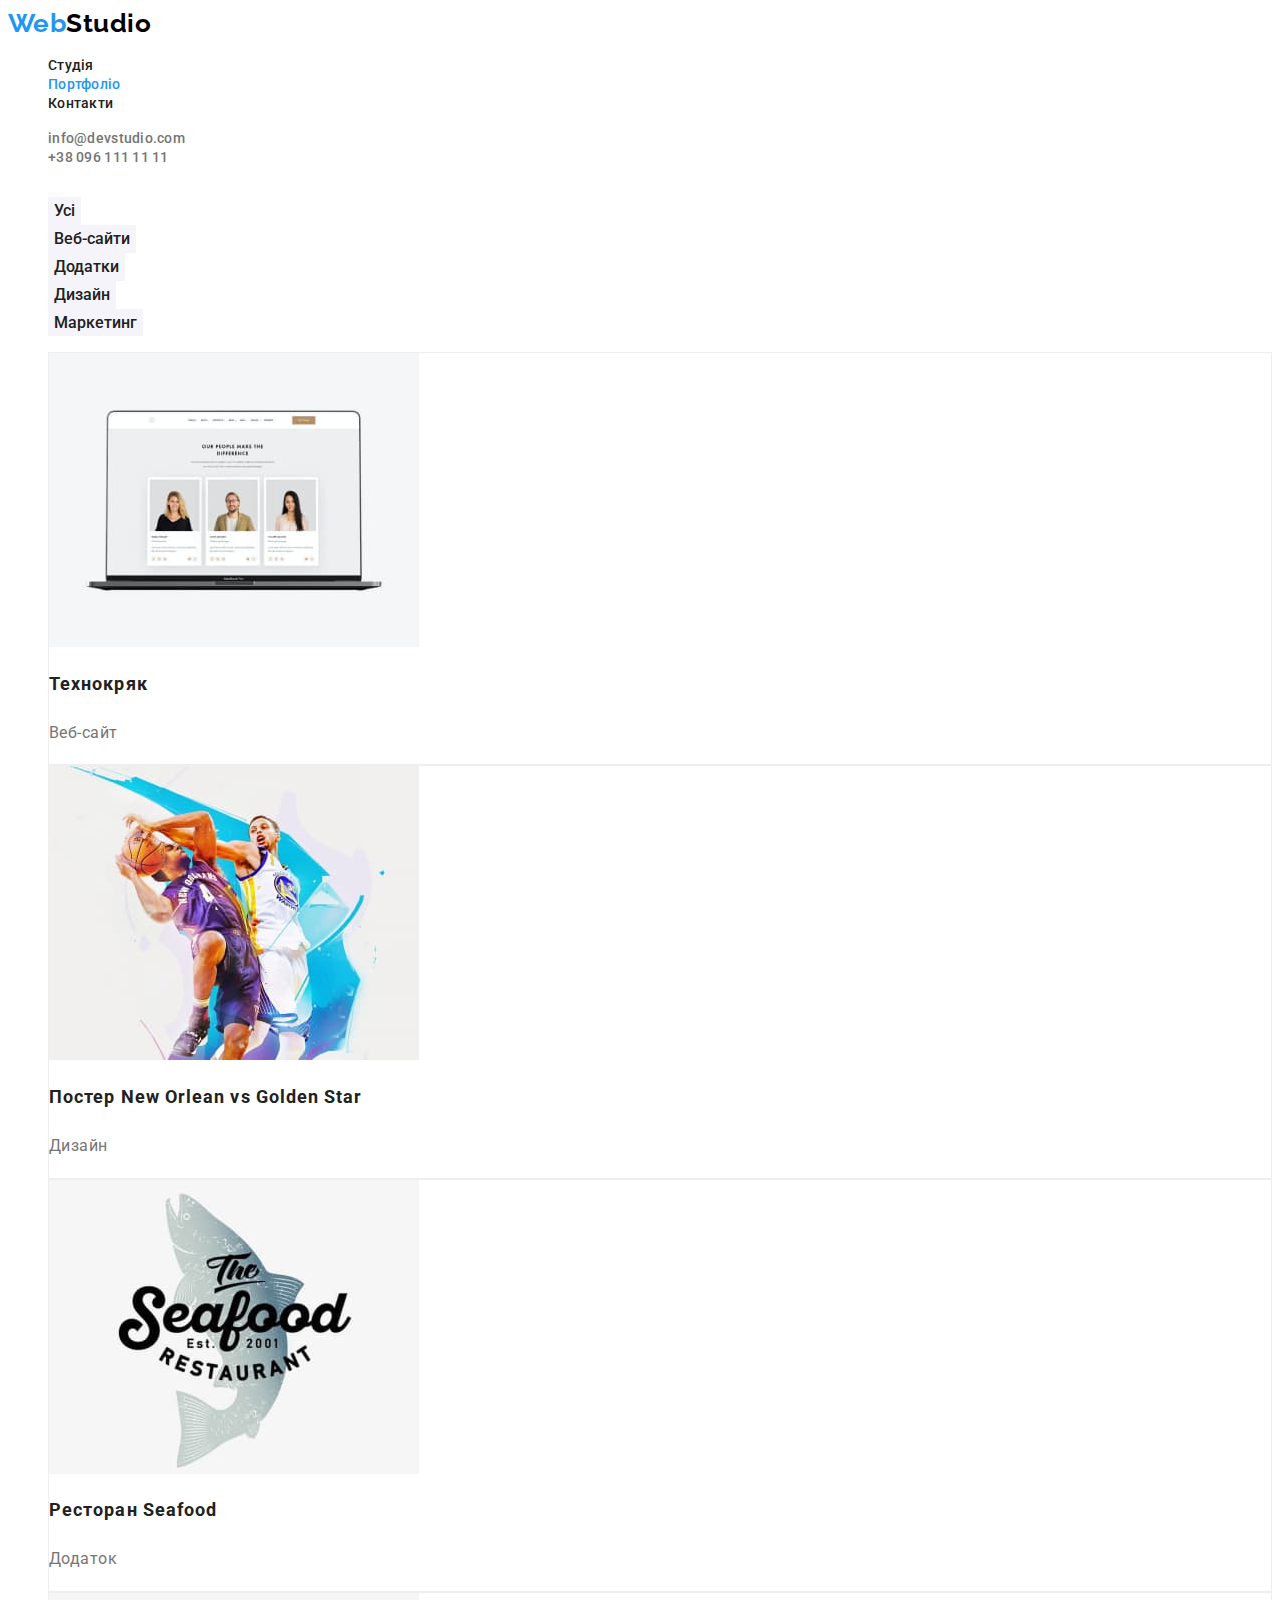
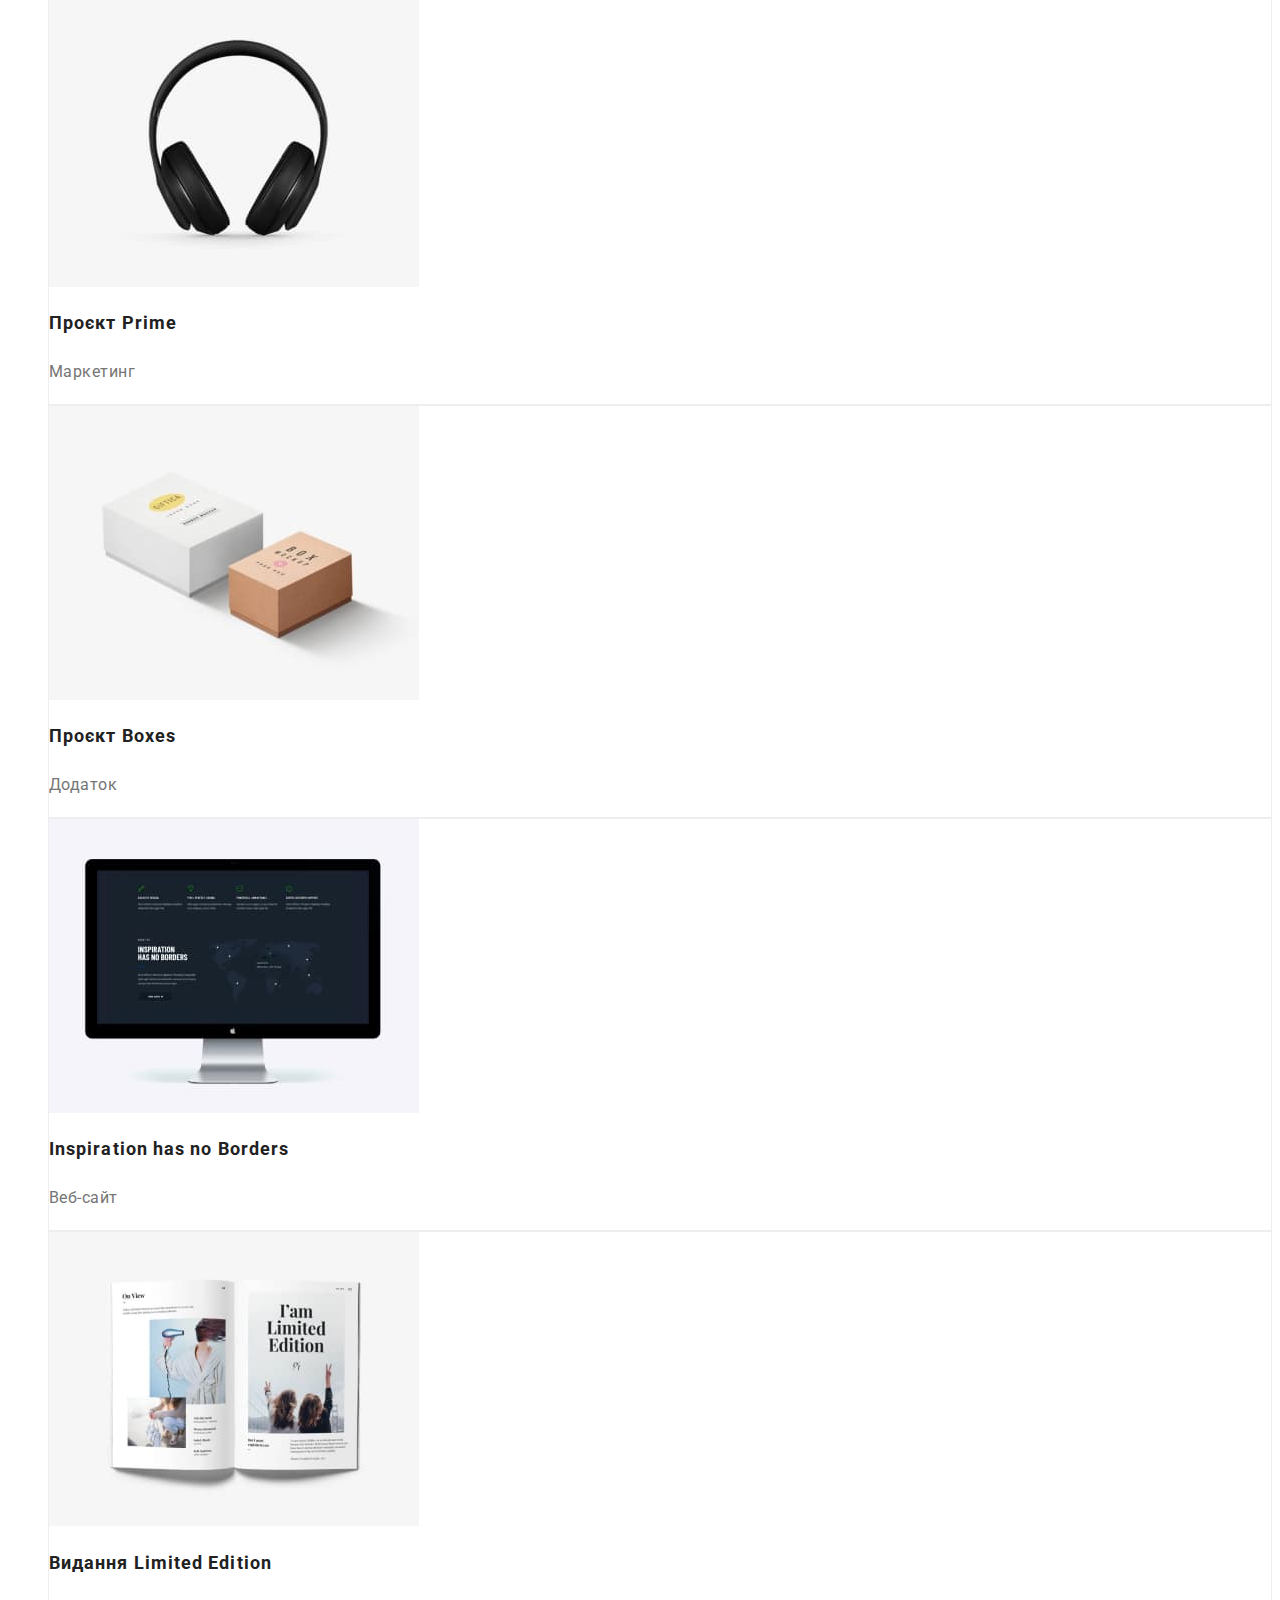
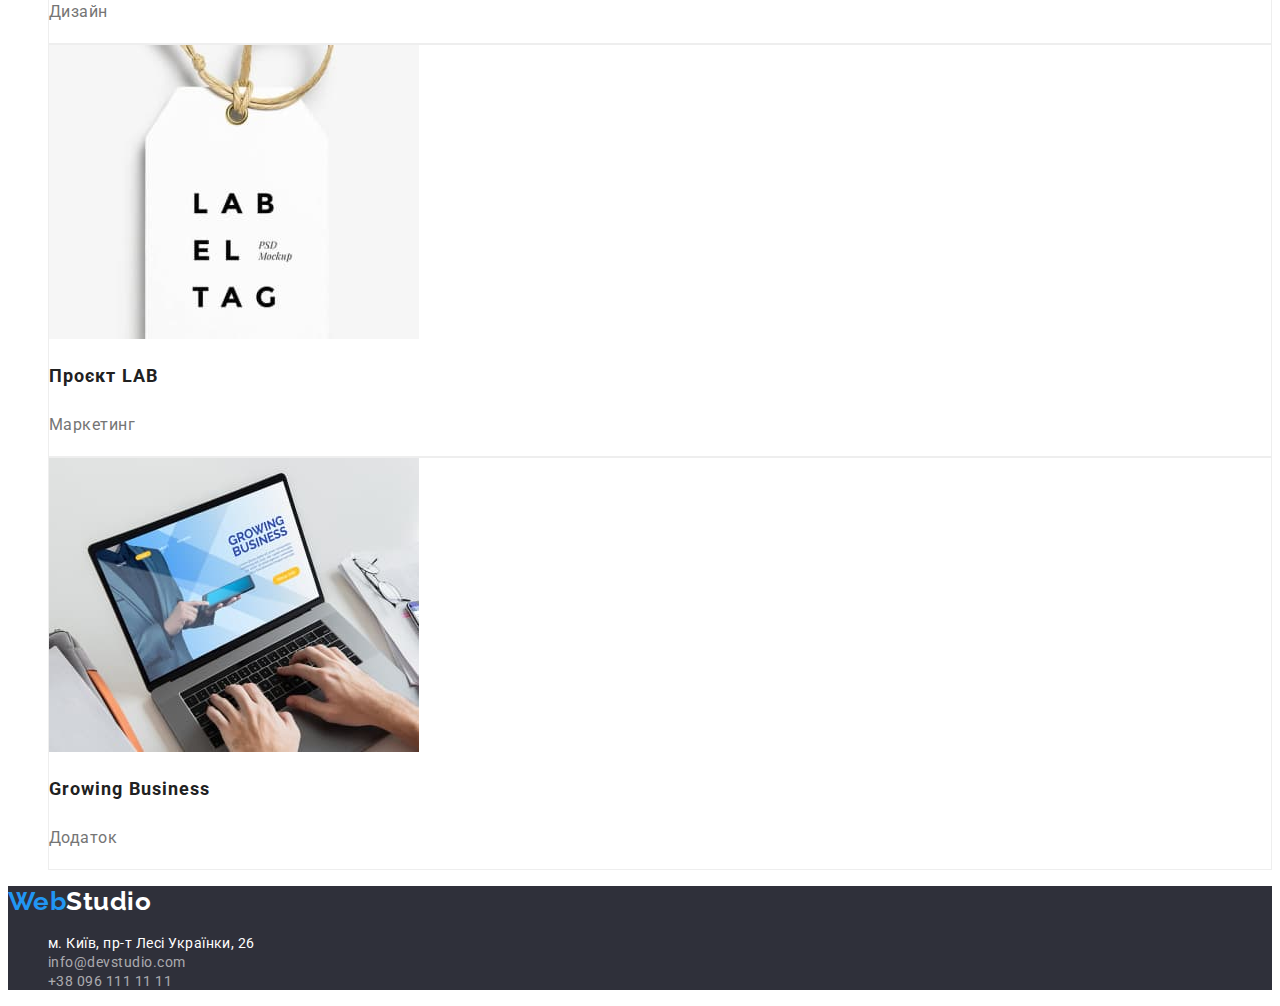
==== commit 68f11691: "make validation" ====
--- a/portfolio.html
+++ b/portfolio.html
@@ -1,34 +1,49 @@
 <!DOCTYPE html>
-<html lang="ua">
+<html lang="uK">
     <head>
         <meta charset="UTF-8" />
         <meta http-equiv="X-UA-Compatible" content="IE=edge" />
         <meta name="viewport" content="width=device-width, initial-scale=1.0" />
         <title>Document</title>
 
-        <link rel="preconnect" href="https://fonts.googleapis.com"> 
-        <link rel="preconnect" href="https://fonts.gstatic.com" crossorigin> 
-        <link href="https://fonts.googleapis.com/css2?family=Raleway:wght@700&family=Roboto:wght@400;500;700;900&display=swap" rel="stylesheet">
-        
-        <link rel="stylesheet" href="./css/styles.css">
+        <link rel="preconnect" href="https://fonts.googleapis.com" />
+        <link rel="preconnect" href="https://fonts.gstatic.com" crossorigin />
+        <link
+            href="https://fonts.googleapis.com/css2?family=Raleway:wght@700&family=Roboto:wght@400;500;700;900&display=swap"
+            rel="stylesheet"
+        />
+
+        <link rel="stylesheet" href="./css/styles.css" />
     </head>
 
     <body>
         <header>
-            <a href="./index.html" class="logo link">Web<span class="accent">Studio</span></a>
+            <a href="./index.html" class="logo link"
+                >Web<span class="accent">Studio</span></a
+            >
             <nav>
                 <ul class="site-nav list">
                     <li><a href="./index.html" class="nav">Студія</a></li>
-                    <li><a href="./portfolio.html" class="nav current">Портфоліо</a></li>
+                    <li>
+                        <a href="./portfolio.html" class="nav current"
+                            >Портфоліо</a
+                        >
+                    </li>
                     <li><a href="" class="nav">Контакти</a></li>
                 </ul>
             </nav>
 
             <ul class="list">
                 <li>
-                    <a href="mailto:info@devstudio.com" class="contacts link">info@devstudio.com</a>
+                    <a href="mailto:info@devstudio.com" class="contacts link"
+                        >info@devstudio.com</a
+                    >
                 </li>
-                <li><a href="tel:+380961111111" class="contacts link">+38 096 111 11 11</a></li>
+                <li>
+                    <a href="tel:+380961111111" class="contacts link"
+                        >+38 096 111 11 11</a
+                    >
+                </li>
             </ul>
         </header>
 
@@ -40,79 +55,138 @@
                         <button type="button" class="portfolio-btn">Усі</button>
                     </li>
                     <li>
-                        <button type="button" class="portfolio-btn">Веб-сайти</button>
-                    </li>
-                    <li>
-                        <button type="button" class="portfolio-btn">Додатки</button>
-                    </li>
-                    <li>
-                        <button type="button" class="portfolio-btn">Дизайн</button>
-                    </li>
-                    <li>
-                        <button type="button" class="portfolio-btn">Маркетинг</button>
+                        <button type="button" class="portfolio-btn">
+                            Веб-сайти
+                        </button>
+                    </li>
+                    <li>
+                        <button type="button" class="portfolio-btn">
+                            Додатки
+                        </button>
+                    </li>
+                    <li>
+                        <button type="button" class="portfolio-btn">
+                            Дизайн
+                        </button>
+                    </li>
+                    <li>
+                        <button type="button" class="portfolio-btn">
+                            Маркетинг
+                        </button>
                     </li>
                 </ul>
 
                 <ul class="list">
                     <li class="border">
                         <a href="" class="link">
-                            <img src="./images/images 2 page/img.jpg" alt="texnocriak" width="370" height="294">
+                            <img
+                                src="./images/images2page/img.jpg"
+                                alt="texnocriak"
+                                width="370"
+                                height="294"
+                            />
                             <h2 class="portfolio-title">Технокряк</h2>
                             <p class="portfolio-dscr">Веб-сайт</p>
                         </a>
                     </li>
                     <li class="border">
                         <a href="" class="link">
-                            <img src="./images/images 2 page/img-2.jpg" alt="poster"  width="370" height="294">
-                            <h2 class="portfolio-title">Постер New Orlean vs Golden Star</h2>
+                            <img
+                                src="./images/images2page/img-2.jpg"
+                                alt="poster"
+                                width="370"
+                                height="294"
+                            />
+                            <h2 class="portfolio-title">
+                                Постер New Orlean vs Golden Star
+                            </h2>
                             <p class="portfolio-dscr">Дизайн</p>
                         </a>
                     </li>
                     <li class="border">
                         <a href="" class="link">
-                            <img src="./images/images 2 page/img-3.jpg" alt="restoran" width="370" height="294">
+                            <img
+                                src="./images/images2page/img-3.jpg"
+                                alt="restoran"
+                                width="370"
+                                height="294"
+                            />
                             <h2 class="portfolio-title">Ресторан Seafood</h2>
                             <p class="portfolio-dscr">Додаток</p>
                         </a>
                     </li>
-                    <li> class="border"
-                        <a href="" class="link">
-                            <img src="./images/images 2 page/img-4.jpg" alt="project prime" width="370" height="294">
+                    <li class="border">
+                        <a href="" class="link">
+                            <img
+                                src="./images/images2page/img-4.jpg"
+                                alt="project prime"
+                                width="370"
+                                height="294"
+                            />
                             <h2 class="portfolio-title">Проєкт Prime</h2>
                             <p class="portfolio-dscr">Маркетинг</p>
                         </a>
-                    </li class="border">
-                    <li>
-                        <a href="" class="link">
-                            <img src="./images/images 2 page/img-5.jpg" alt="project boxes" width="370" height="294">
+                    </li>
+                    <li class="border">
+                        <a href="" class="link">
+                            <img
+                                src="./images/images2page/img-5.jpg"
+                                alt="project boxes"
+                                width="370"
+                                height="294"
+                            />
                             <h2 class="portfolio-title">Проєкт Boxes</h2>
                             <p class="portfolio-dscr">Додаток</p>
                         </a>
                     </li>
                     <li class="border">
                         <a href="" class="link">
-                            <img src="./images/images 2 page/img-6.jpg" alt="monitor" width="370" height="294">
-                            <h2 class="portfolio-title">Inspiration has no Borders</h2>
+                            <img
+                                src="./images/images2page/img-6.jpg"
+                                alt="monitor"
+                                width="370"
+                                height="294"
+                            />
+                            <h2 class="portfolio-title">
+                                Inspiration has no Borders
+                            </h2>
                             <p class="portfolio-dscr">Веб-сайт</p>
                         </a>
                     </li>
                     <li class="border">
                         <a href="" class="link">
-                            <img src="./images/images 2 page/img-7.jpg" alt="book" width="370" height="294">
-                            <h2 class="portfolio-title">Видання Limited Edition</h2>
+                            <img
+                                src="./images/images2page/img-7.jpg"
+                                alt="book"
+                                width="370"
+                                height="294"
+                            />
+                            <h2 class="portfolio-title">
+                                Видання Limited Edition
+                            </h2>
                             <p class="portfolio-dscr">Дизайн</p>
                         </a>
                     </li>
                     <li class="border">
                         <a href="" class="link">
-                            <img src="./images/images 2 page/img-8.jpg" alt="project lab" width="370" height="294">
+                            <img
+                                src="./images/images2page/img-8.jpg"
+                                alt="project lab"
+                                width="370"
+                                height="294"
+                            />
                             <h2 class="portfolio-title">Проєкт LAB</h2>
                             <p class="portfolio-dscr">Маркетинг</p>
                         </a>
                     </li>
                     <li class="border">
                         <a href="" class="link">
-                            <img src="./images/images 2 page/img-9.jpg" alt="growing business" width="370" height="294">
+                            <img
+                                src="./images/images2page/img-9.jpg"
+                                alt="growing business"
+                                width="370"
+                                height="294"
+                            />
                             <h2 class="portfolio-title">Growing Business</h2>
                             <p class="portfolio-dscr">Додаток</p>
                         </a>
@@ -122,11 +196,14 @@
         </main>
 
         <footer>
-            <a href="./index.html" class="logo link">Web<span class="logo-footer">Studio</span></a>
+            <a href="./index.html" class="logo link"
+                >Web<span class="logo-footer">Studio</span></a
+            >
             <address>
                 <ul class="list">
                     <li>
-                        <a class="adress link"
+                        <a
+                            class="adress link"
                             href="https://www.google.com/maps/place/бул.+Леси+Украинки,+26,+Киев,+02000/@50.4265807,30.5361971,17z/data=!3m1!4b1!4m5!3m4!1s0x40d4cf0e033ecbe9:0x57a4dffefec77da0!8m2!3d50.4265807!4d30.5383858"
                             target="_blank"
                             rel="noopener noreferrer"
@@ -134,15 +211,19 @@
                         >
                     </li>
                     <li>
-                        <a href="mailto:info@devstudio.com" class="tel-footer link"
+                        <a
+                            href="mailto:info@devstudio.com"
+                            class="tel-footer link"
                             >info@devstudio.com</a
                         >
                     </li>
                     <li>
-                        <a href="tel:+380961111111" class="tel-footer link">+38 096 111 11 11</a>
+                        <a href="tel:+380961111111" class="tel-footer link"
+                            >+38 096 111 11 11</a
+                        >
                     </li>
                 </ul>
             </address>
         </footer>
     </body>
-</html>+</html>
